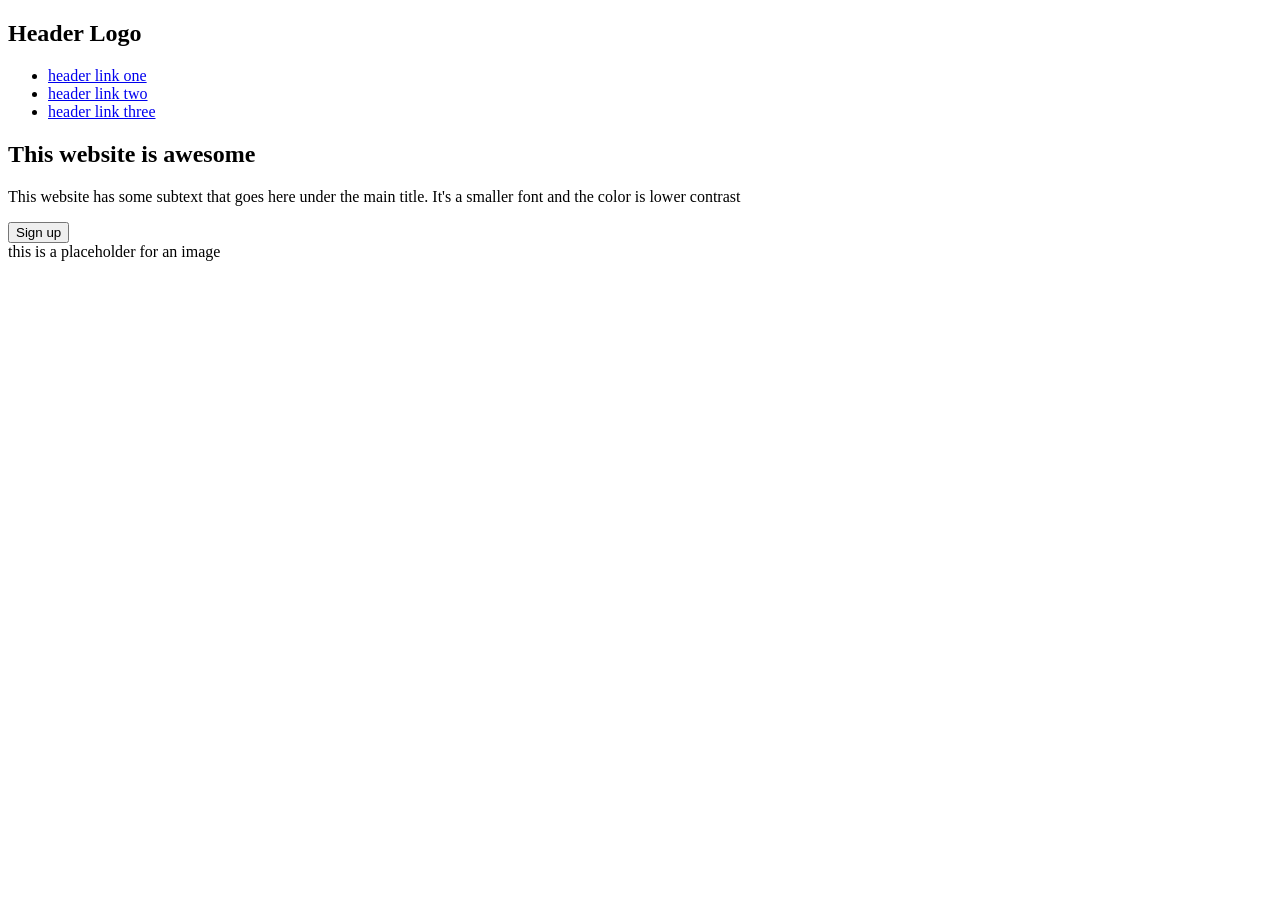
==== landing-page/index.html @ 90ababd9 "Add HTML for section one of the webpage Create index.html and add boilerplate code. Add HTML for hea" ====
<!DOCTYPE html>
<html lang="en">
<head>
    <meta charset="UTF-8">
    <meta name="viewport" content="width=device-width, initial-scale=1.0">
    <title>Landing Page</title>
</head>
<body>
    <section id="one">
        <header>
            <h1>Header Logo</h1>
            <nav>
                <ul>
                    <li><a href="#">header link one</a></li>
                    <li><a href="#">header link two</a></li>
                    <li><a href="#">header link three</a></li>
                </ul>
            </nav>
        </header>
        <div id="hero">
            <div class="container">
                <h2>This website is awesome</h2>
                <p>This website has some subtext that goes here under the main title. It's a smaller font and the color is lower contrast</p>
                <button>Sign up</button>
            </div>
            <div? class="container img">
                this is a placeholder for an image
            </div>
        </div>
    </section>
</body>
</html>
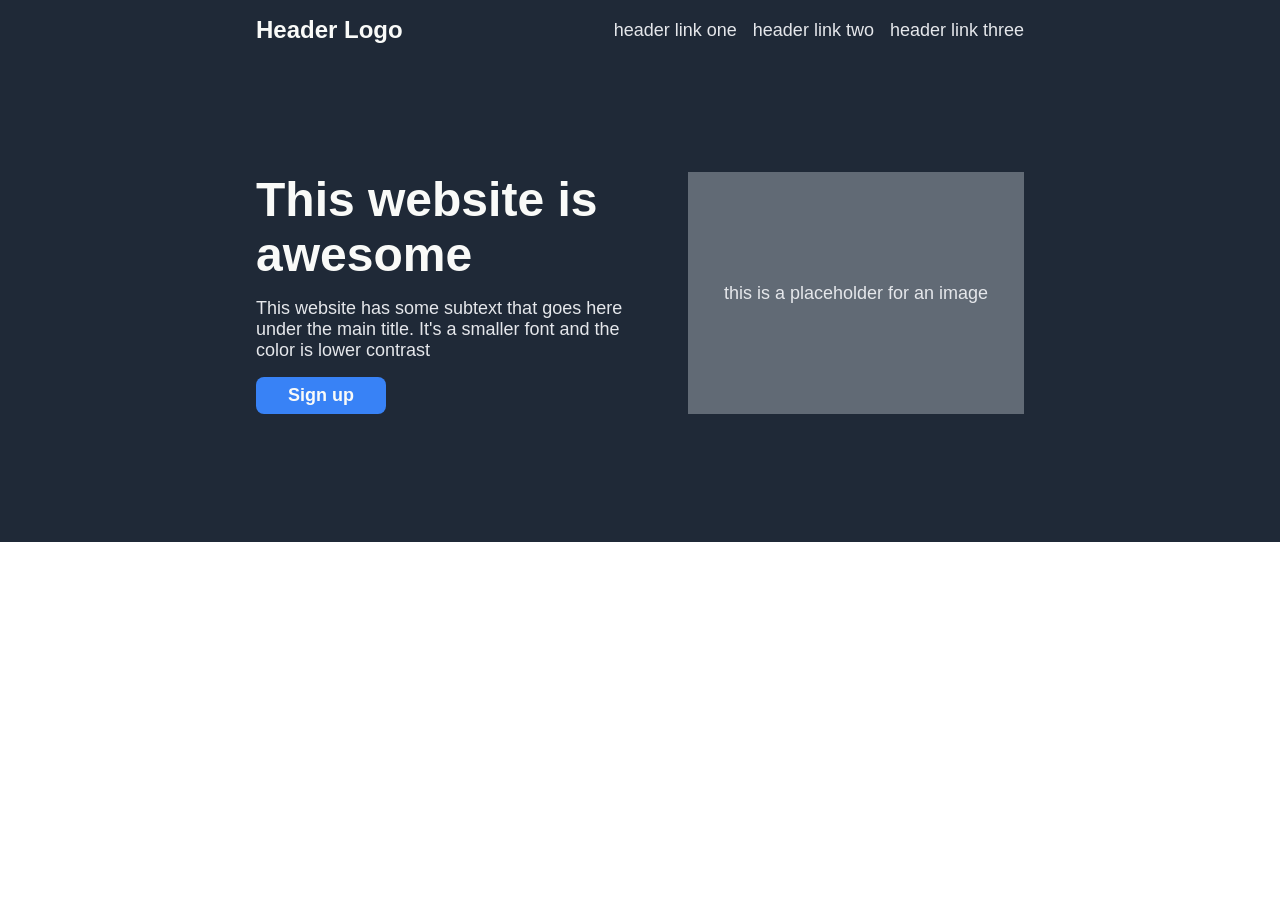
==== commit 3aea5c8c: "Style section one according to TOP specifications Create style.css and link to index.html. Add appro" ====
--- a/landing-page/index.html
+++ b/landing-page/index.html
@@ -4,6 +4,7 @@
     <meta charset="UTF-8">
     <meta name="viewport" content="width=device-width, initial-scale=1.0">
     <title>Landing Page</title>
+    <link rel="stylesheet" href="style.css">
 </head>
 <body>
     <section id="one">
--- a/landing-page/style.css
+++ b/landing-page/style.css
@@ -0,0 +1,85 @@
+* {
+    box-sizing: border-box;
+    margin: 0;
+    padding: 0;
+}
+
+body {
+    display: flex;
+    flex-direction: column;
+    font-family: 'Roboto', sans-serif;
+}
+
+section#one {
+    display: flex;
+    flex-direction: column;
+    padding: 1rem 16rem;   
+    background-color: #1f2937;
+}
+
+section#one header {
+    display: flex;
+    justify-content: space-between;
+    align-items: center;
+}
+
+section#one header h1 {
+    font-size: 24px;
+    color: #f9faf8;
+}
+
+section#one header ul {
+    display: flex;
+    list-style-type: none;
+    gap: 1rem;
+}
+
+section#one header a {
+    text-decoration: none;
+    font-size: 18px;
+    color: #e5e7eb;
+}
+
+
+section#one div#hero {
+    display: flex;
+    gap: 2rem;
+    padding: 8rem 0 7rem 0;
+}
+
+section#one div#hero h2 {
+    font-size: 48px;
+    color: #f9faf8;
+    font-weight: 900;
+}
+
+section#one div#hero p {
+    font-size: 18px;
+    color: #e5e7eb;
+    margin: 1rem 0;
+}
+
+section#one div#hero button {
+    padding: 8px 32px;
+    font-size: 18px;
+    color: #f9faf8;
+    font-weight: 700;
+    background-color: #3882f6;
+    border: none;
+    border-radius: 8px;
+    cursor: pointer;
+}
+
+section#one div#hero .container {
+    flex: auto;
+}
+
+section#one div#hero .img {
+    display: flex;
+    justify-content: center;
+    align-items: center;
+    width: 100%;
+    font-size: 18px;
+    color: #e5e7eb;
+    background-color: #616a75;
+}
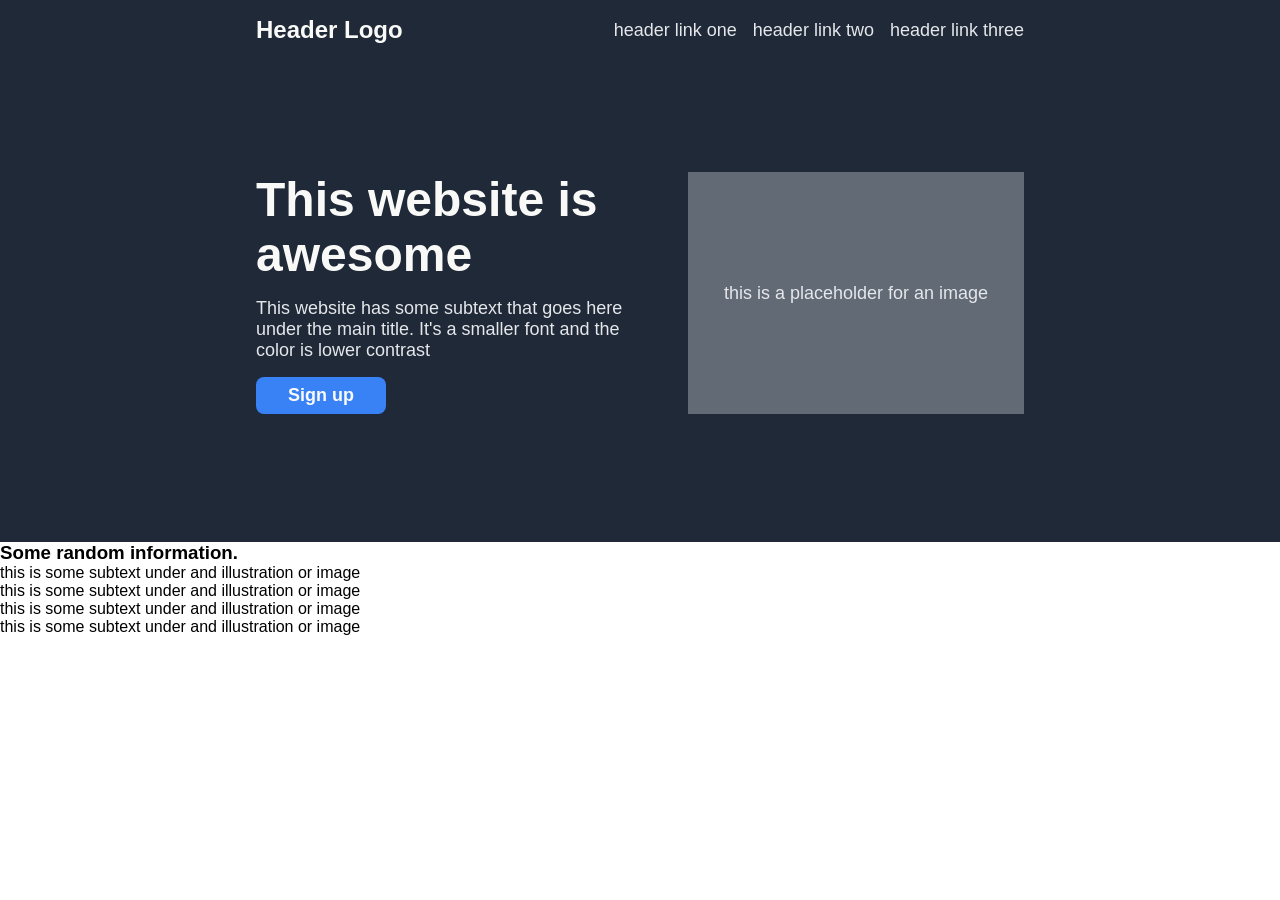
==== commit 1729a617: "Add HTML for section two of the webpage" ====
--- a/landing-page/index.html
+++ b/landing-page/index.html
@@ -29,5 +29,27 @@
             </div>
         </div>
     </section>
+
+    <section id="two">
+        <h3>Some random information.</h3>
+        <div class="boxes">
+            <div class="box">
+                <div class="box-img"></div>
+                <div class="box-txt">this is some subtext under and illustration or image</div>
+            </div>
+            <div class="box">
+                <div class="box-img"></div>
+                <div class="box-txt">this is some subtext under and illustration or image</div>
+            </div>
+            <div class="box">
+                <div class="box-img"></div>
+                <div class="box-txt">this is some subtext under and illustration or image</div>
+            </div>
+            <div class="box">
+                <div class="box-img"></div>
+                <div class="box-txt">this is some subtext under and illustration or image</div>
+            </div>
+        </div>
+    </section>
 </body>
 </html>
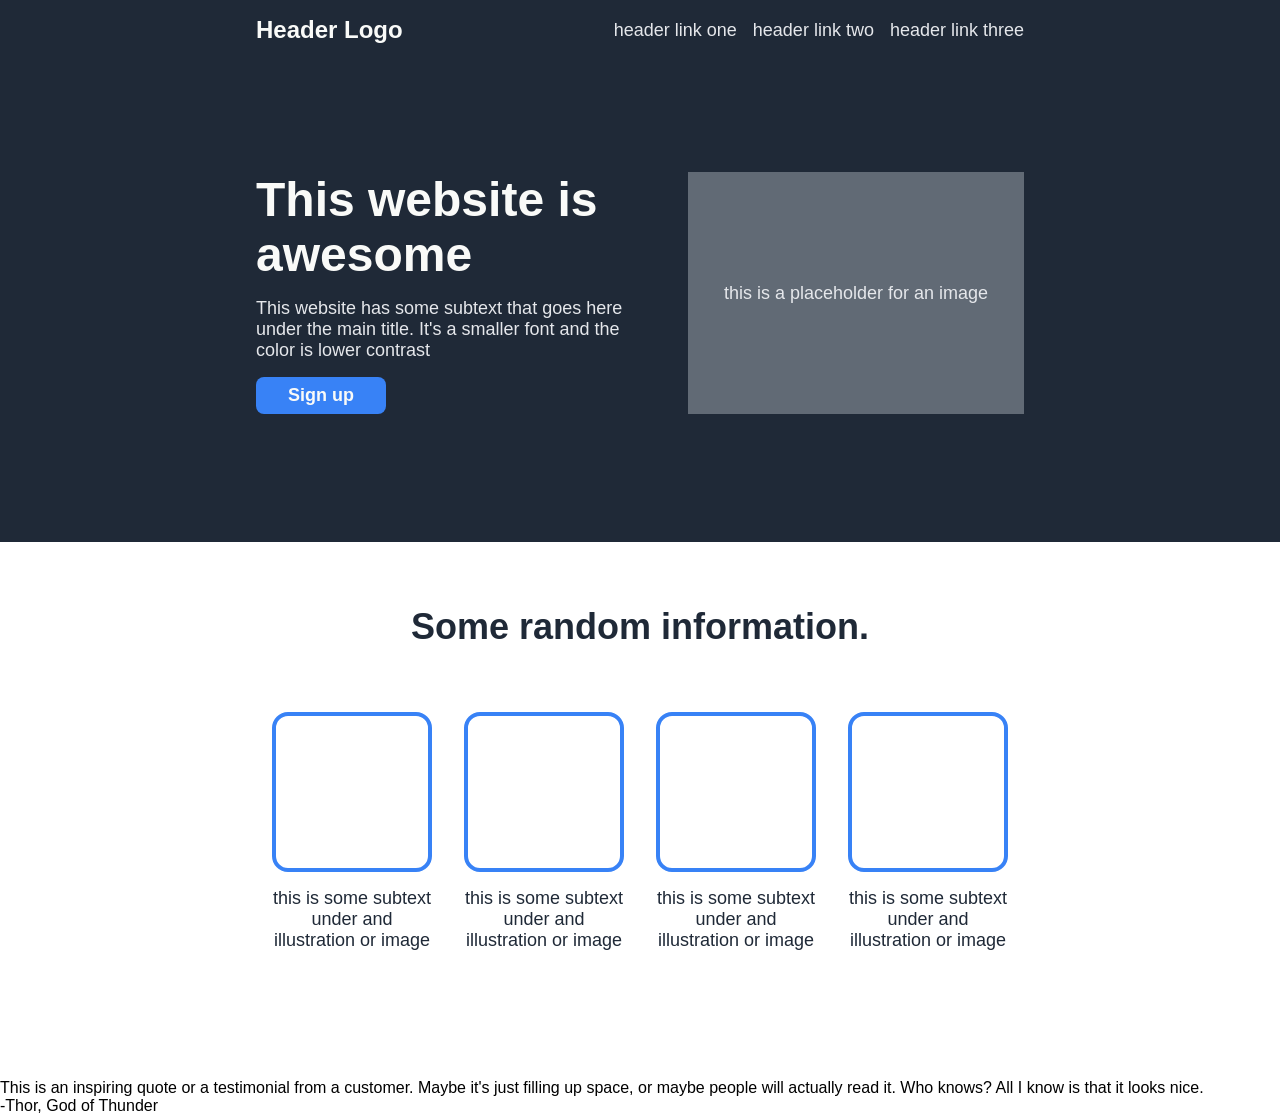
==== commit 4c1b9457: "Add HTML for section three of the webpage" ====
--- a/landing-page/index.html
+++ b/landing-page/index.html
@@ -1,11 +1,13 @@
 <!DOCTYPE html>
 <html lang="en">
+
 <head>
     <meta charset="UTF-8">
     <meta name="viewport" content="width=device-width, initial-scale=1.0">
     <title>Landing Page</title>
     <link rel="stylesheet" href="style.css">
 </head>
+
 <body>
     <section id="one">
         <header>
@@ -21,12 +23,13 @@
         <div id="hero">
             <div class="container">
                 <h2>This website is awesome</h2>
-                <p>This website has some subtext that goes here under the main title. It's a smaller font and the color is lower contrast</p>
+                <p>This website has some subtext that goes here under the main title. It's a smaller font and the color
+                    is lower contrast</p>
                 <button>Sign up</button>
             </div>
             <div? class="container img">
                 this is a placeholder for an image
-            </div>
+        </div>
         </div>
     </section>
 
@@ -51,5 +54,16 @@
             </div>
         </div>
     </section>
+
+    <section id="three">
+        <div class="quote-container">
+            <p class="quote">
+                This is an inspiring quote or a testimonial from a customer. Maybe it's just filling up space, or maybe
+                people will actually read it. Who knows? All I know is that it looks nice.
+            </p>
+            <p class="author">-Thor, God of Thunder</p>
+        </div>
+    </section>
 </body>
+
 </html>
--- a/landing-page/style.css
+++ b/landing-page/style.css
@@ -82,4 +82,43 @@
     font-size: 18px;
     color: #e5e7eb;
     background-color: #616a75;
+}
+
+section#two {
+    display: flex;
+    flex-direction: column;
+    align-items: center;
+}
+
+section#two h3 {
+    font-size: 36px;
+    color: #1f2937;
+    font-weight: 900;
+    padding: 4rem 0;
+}
+
+section#two .boxes {
+    display: flex;
+    gap: 2rem;
+    padding: 0 20rem 8rem;
+}
+
+section#two .box {
+    display: flex;
+    flex-direction: column;
+    align-items: center;
+    gap: 1rem;
+}
+
+section#two .box-img {
+    width: 10rem;
+    height: 10rem;
+    border: 4px solid #3882f6;
+    border-radius: 16px;
+}
+
+section#two .box-txt {
+    text-align: center;
+    font-size: 18px;
+    color: #1f2937
 }
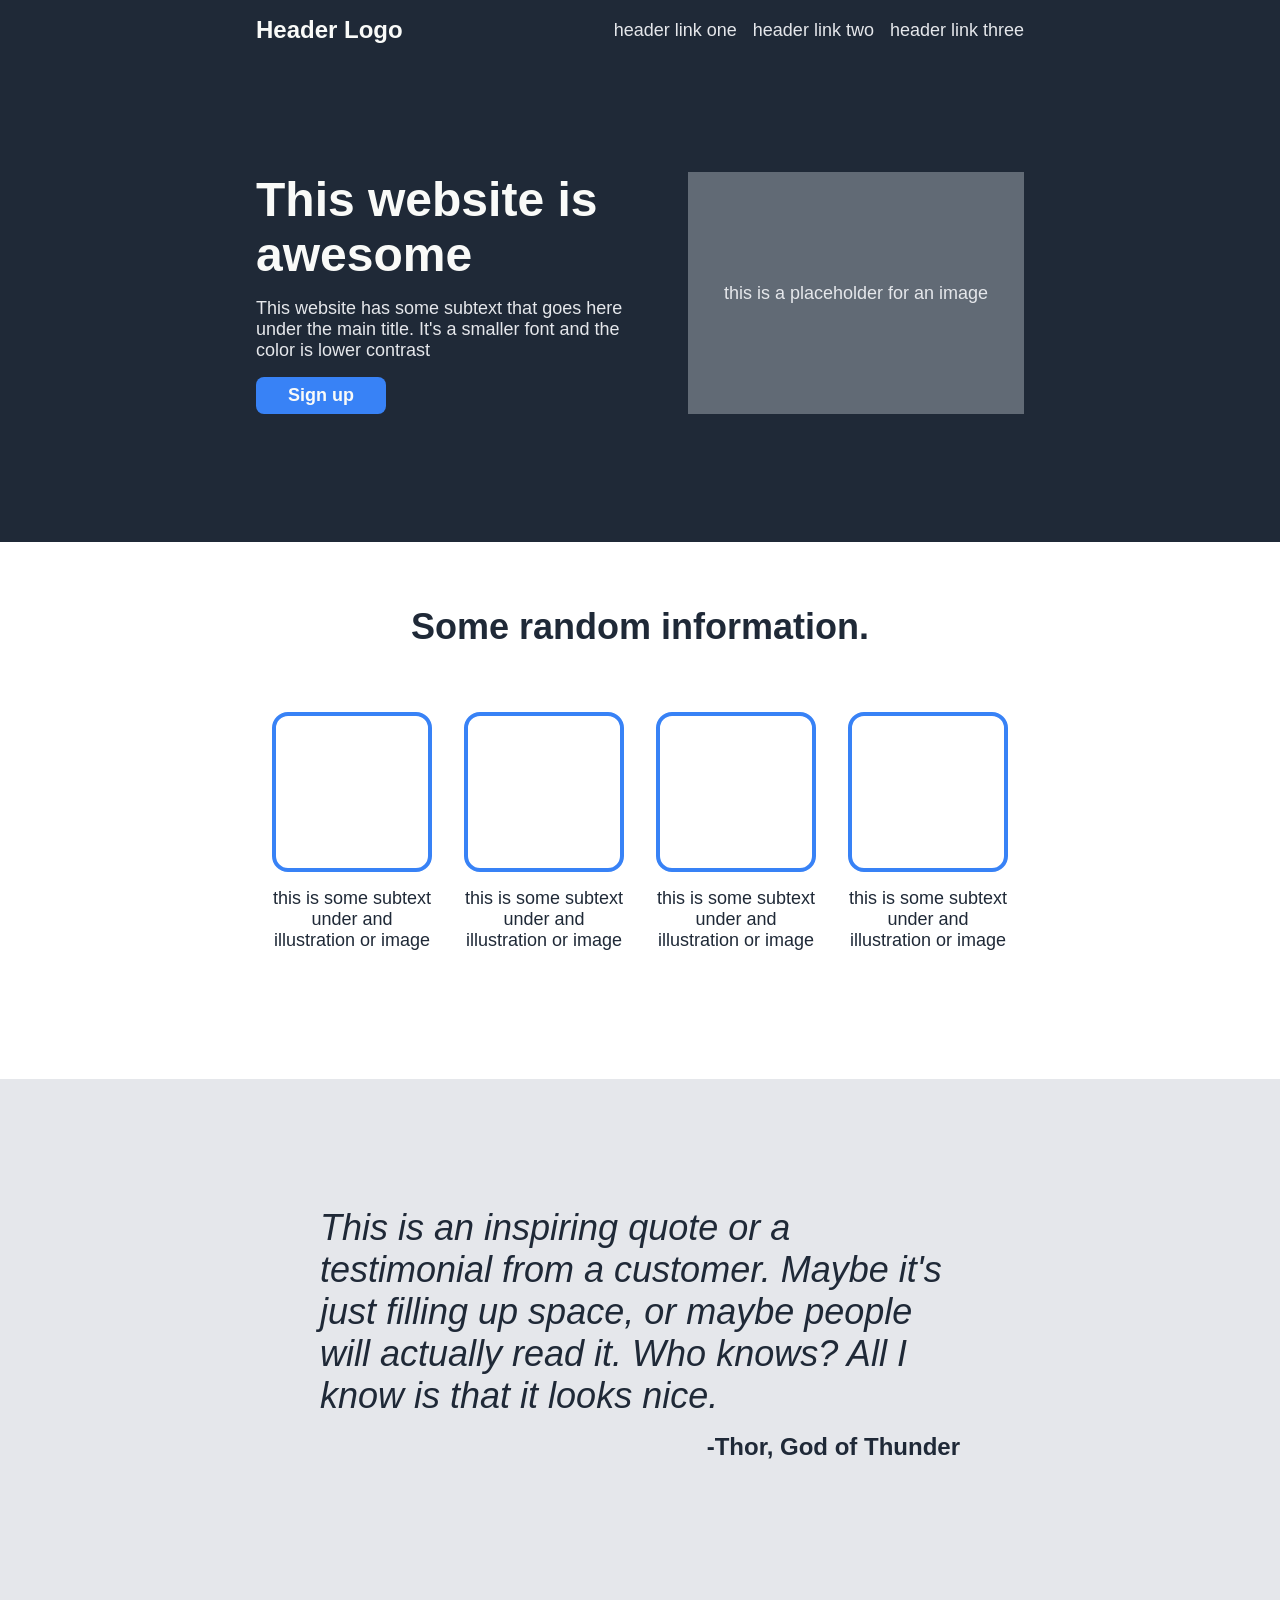
==== commit 2bda3436: "Style section three of webpage Add CSS styles according to TOP specification. Remove unnecessary div" ====
--- a/landing-page/index.html
+++ b/landing-page/index.html
@@ -56,13 +56,11 @@
     </section>
 
     <section id="three">
-        <div class="quote-container">
-            <p class="quote">
-                This is an inspiring quote or a testimonial from a customer. Maybe it's just filling up space, or maybe
-                people will actually read it. Who knows? All I know is that it looks nice.
-            </p>
-            <p class="author">-Thor, God of Thunder</p>
-        </div>
+        <p class="quote">
+            This is an inspiring quote or a testimonial from a customer. Maybe it's just filling up space, or maybe
+            people will actually read it. Who knows? All I know is that it looks nice.
+        </p>
+        <p class="author">-Thor, God of Thunder</p>
     </section>
 </body>
 
--- a/landing-page/style.css
+++ b/landing-page/style.css
@@ -121,4 +121,26 @@
     text-align: center;
     font-size: 18px;
     color: #1f2937
+}
+
+section#three {
+    display: flex;
+    flex-direction: column;
+    background-color: #e5e7eb;
+    padding: 8rem 20rem;
+}
+
+section#three .quote {
+    font-size: 36px;
+    color: #1f2937;
+    font-weight: 300;
+    font-style: italic;
+}
+
+section#three .author {
+    font-size: 24px;
+    color: #1f2937;
+    font-weight: 900;
+    margin: 1rem 0;
+    align-self: flex-end;
 }
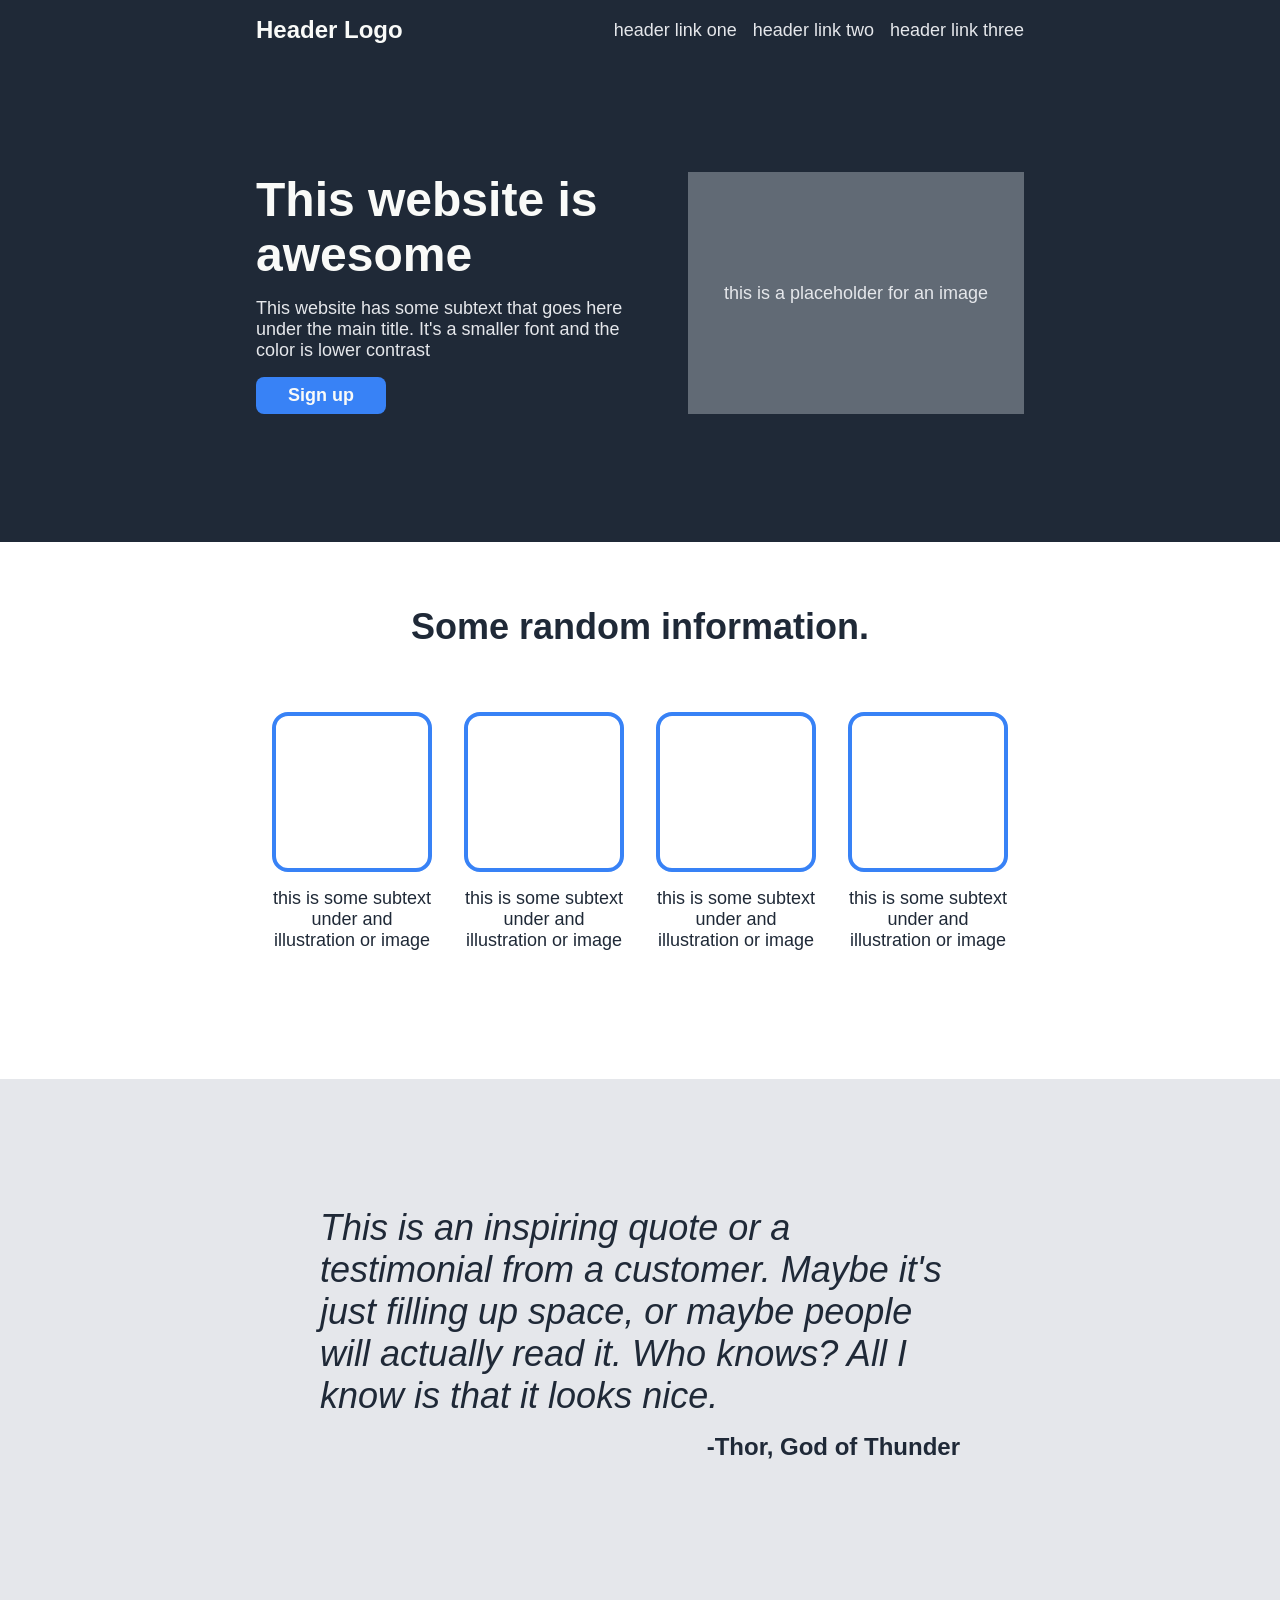
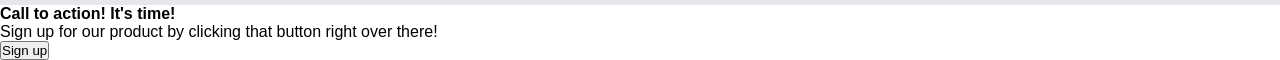
==== commit f41c51e8: "Add HTML for section four" ====
--- a/landing-page/index.html
+++ b/landing-page/index.html
@@ -62,6 +62,16 @@
         </p>
         <p class="author">-Thor, God of Thunder</p>
     </section>
+
+    <section id="four">
+        <div class="cta-left">
+            <h4>Call to action! It's time!</h4>
+            <p>Sign up for our product by clicking that button right over there!</p>
+        </div>
+        <div class="cta-right">
+            <button>Sign up</button>
+        </div>
+    </section>
 </body>
 
 </html>
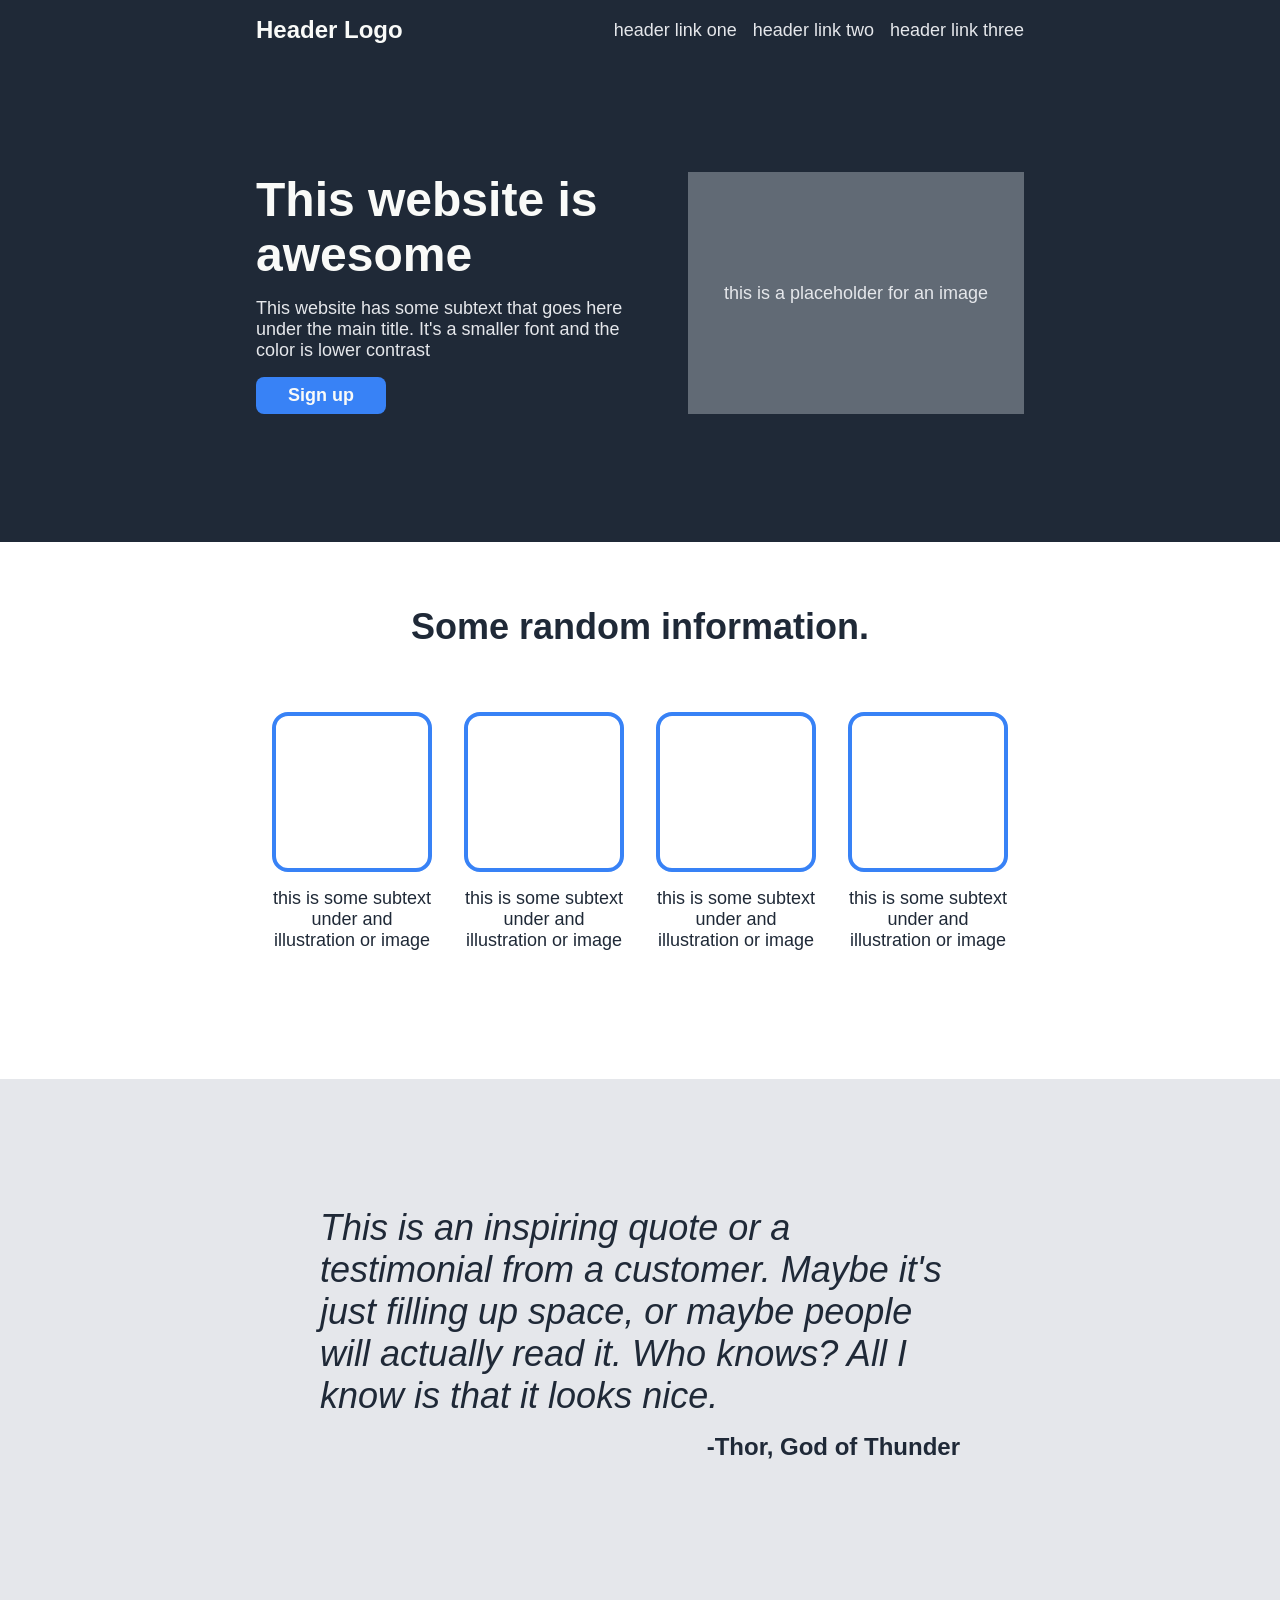
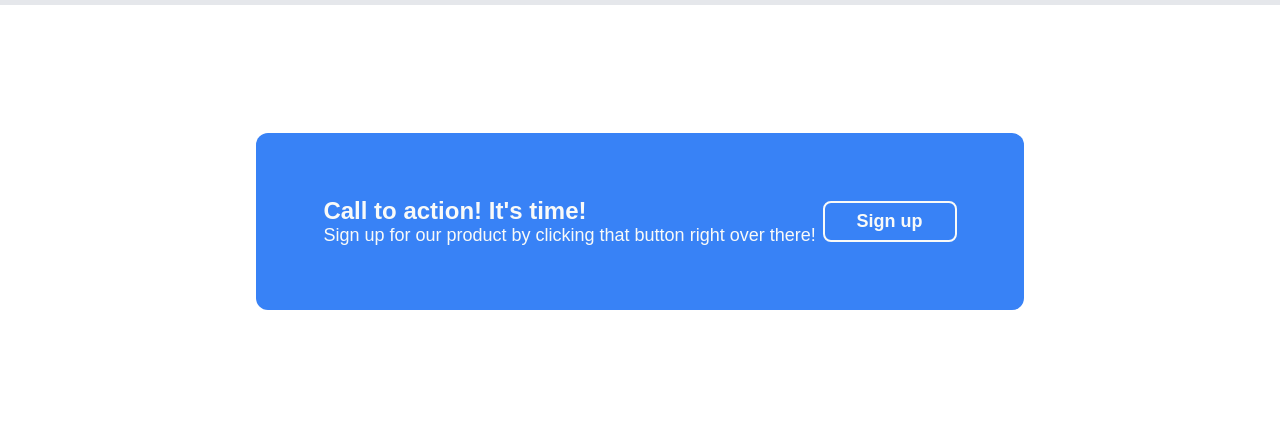
==== commit b76043d1: "Style section four" ====
--- a/landing-page/index.html
+++ b/landing-page/index.html
@@ -64,12 +64,14 @@
     </section>
 
     <section id="four">
-        <div class="cta-left">
-            <h4>Call to action! It's time!</h4>
-            <p>Sign up for our product by clicking that button right over there!</p>
-        </div>
-        <div class="cta-right">
-            <button>Sign up</button>
+        <div class="cta">
+            <div class="cta-left">
+                <h4>Call to action! It's time!</h4>
+                <p>Sign up for our product by clicking that button right over there!</p>
+            </div>
+            <div class="cta-right">
+                <button>Sign up</button>
+            </div>
         </div>
     </section>
 </body>
--- a/landing-page/style.css
+++ b/landing-page/style.css
@@ -143,4 +143,43 @@
     font-weight: 900;
     margin: 1rem 0;
     align-self: flex-end;
+}
+
+section#four {
+    display: flex;                                                                                          
+    justify-content: center;
+    align-items: center;
+    padding: 8rem 16rem;
+}
+
+section#four .cta {
+    flex: 1;
+    display: flex;
+    justify-content: space-around;
+    align-items: center;
+    padding: 4rem;
+    background-color: #3882f6;
+    border-radius: 12px;                                                                                                                                      
+}
+
+section#four h4 {
+    font-size: 24px;
+    color: #f9faf8;
+    font-weight: 900;
+}
+
+section#four p {
+    font-size: 18px;
+    color: #f9faf8;
+}
+
+section#four button {
+    padding: 8px 32px;
+    font-size: 18px;
+    color: #f9faf8;
+    font-weight: 700;
+    background-color: #3882f6;
+    border: 2px solid #f9faf8;
+    border-radius: 8px;
+    cursor: pointer;
 }
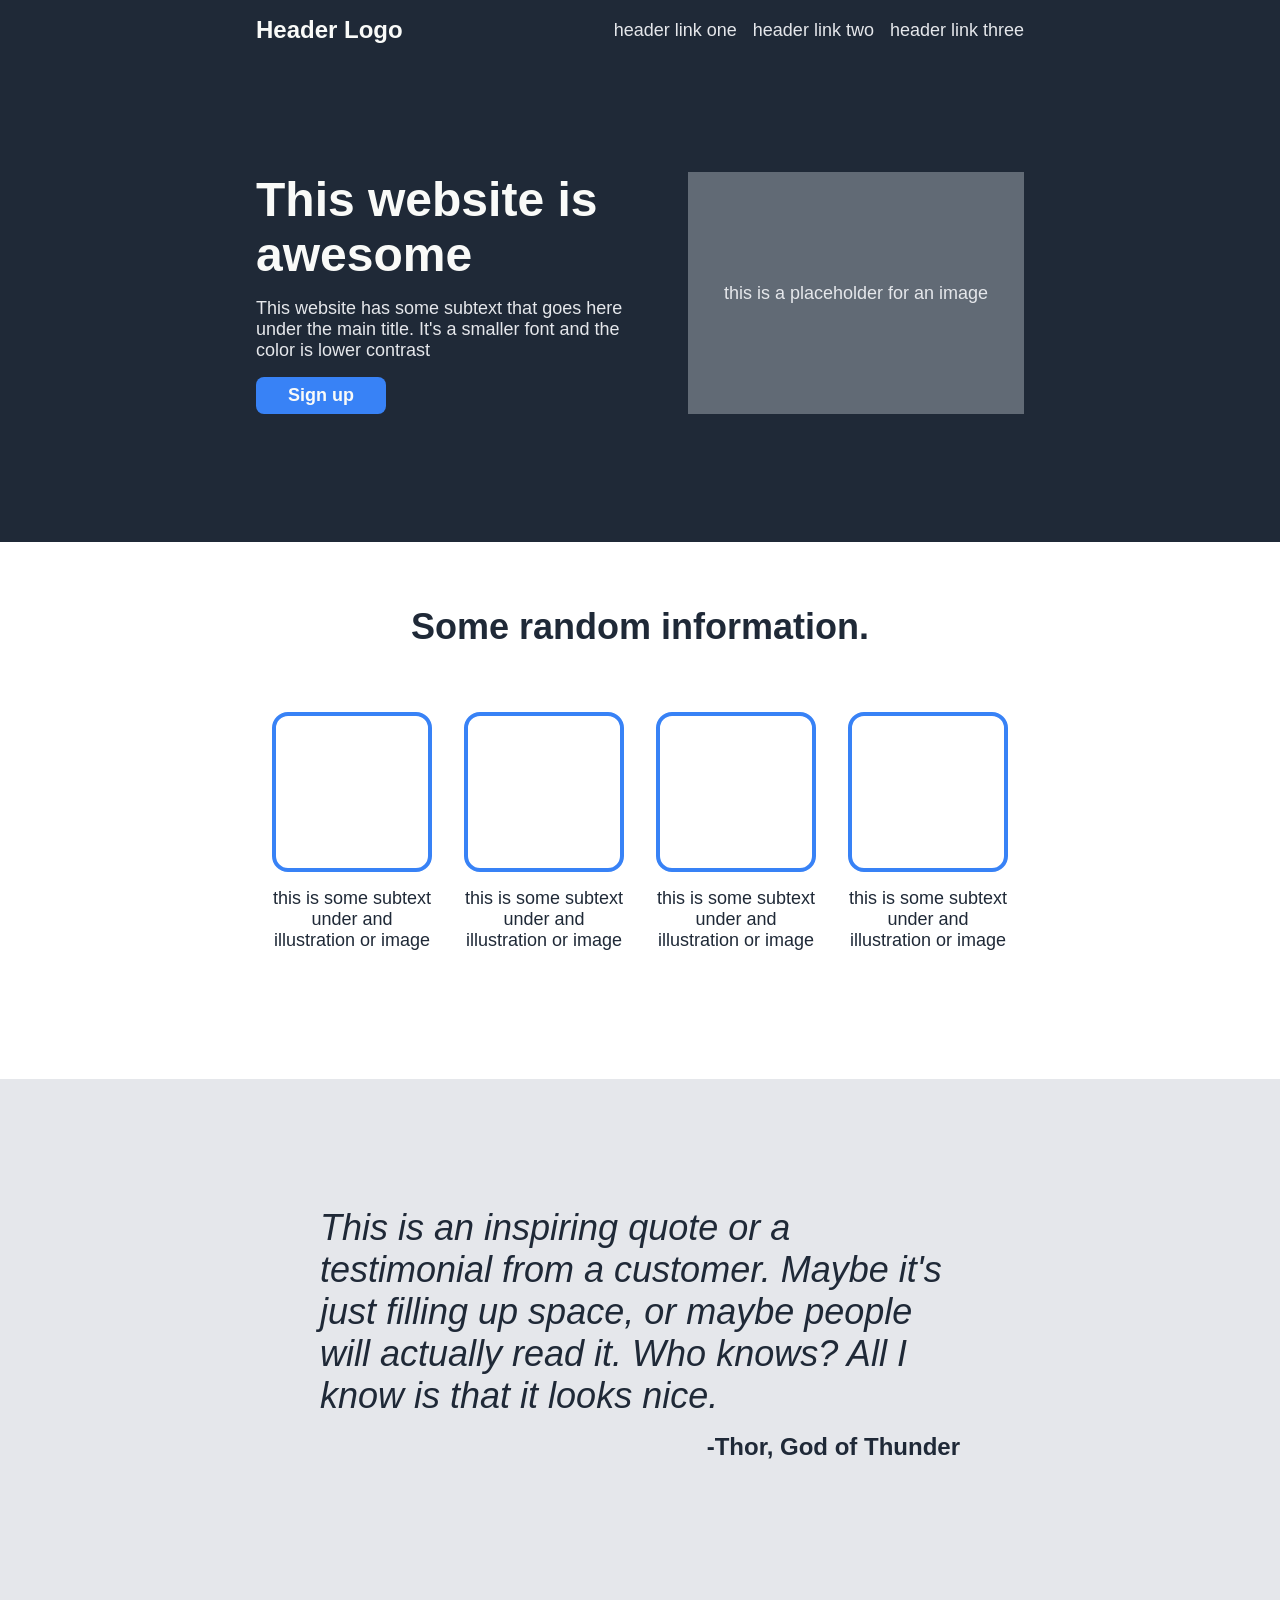
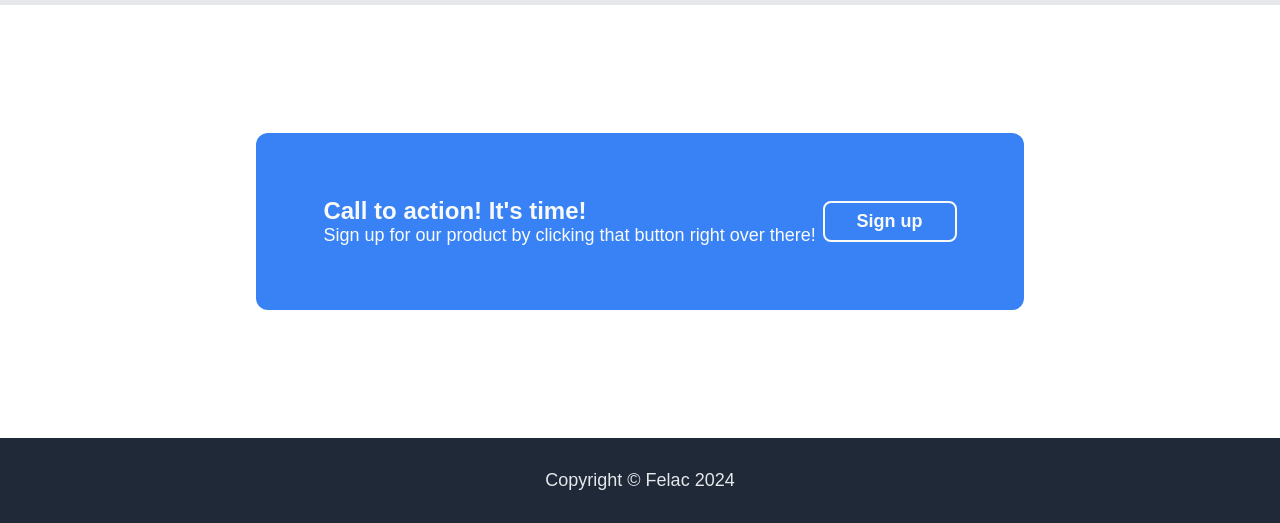
==== commit 57cb81ee: "Add a footer" ====
--- a/landing-page/index.html
+++ b/landing-page/index.html
@@ -74,6 +74,10 @@
             </div>
         </div>
     </section>
+
+    <footer>
+        <p>Copyright &copy; Felac 2024</p>
+    </footer>
 </body>
 
 </html>
--- a/landing-page/style.css
+++ b/landing-page/style.css
@@ -182,4 +182,17 @@
     border: 2px solid #f9faf8;
     border-radius: 8px;
     cursor: pointer;
+}
+
+footer {
+    background-color:#1f2937;
+    padding: 2rem;
+    display: flex;
+    justify-content: center;
+    align-items: center;
+}
+
+footer p {
+    font-size: 18px;
+    color: #e5e7eb;
 }
